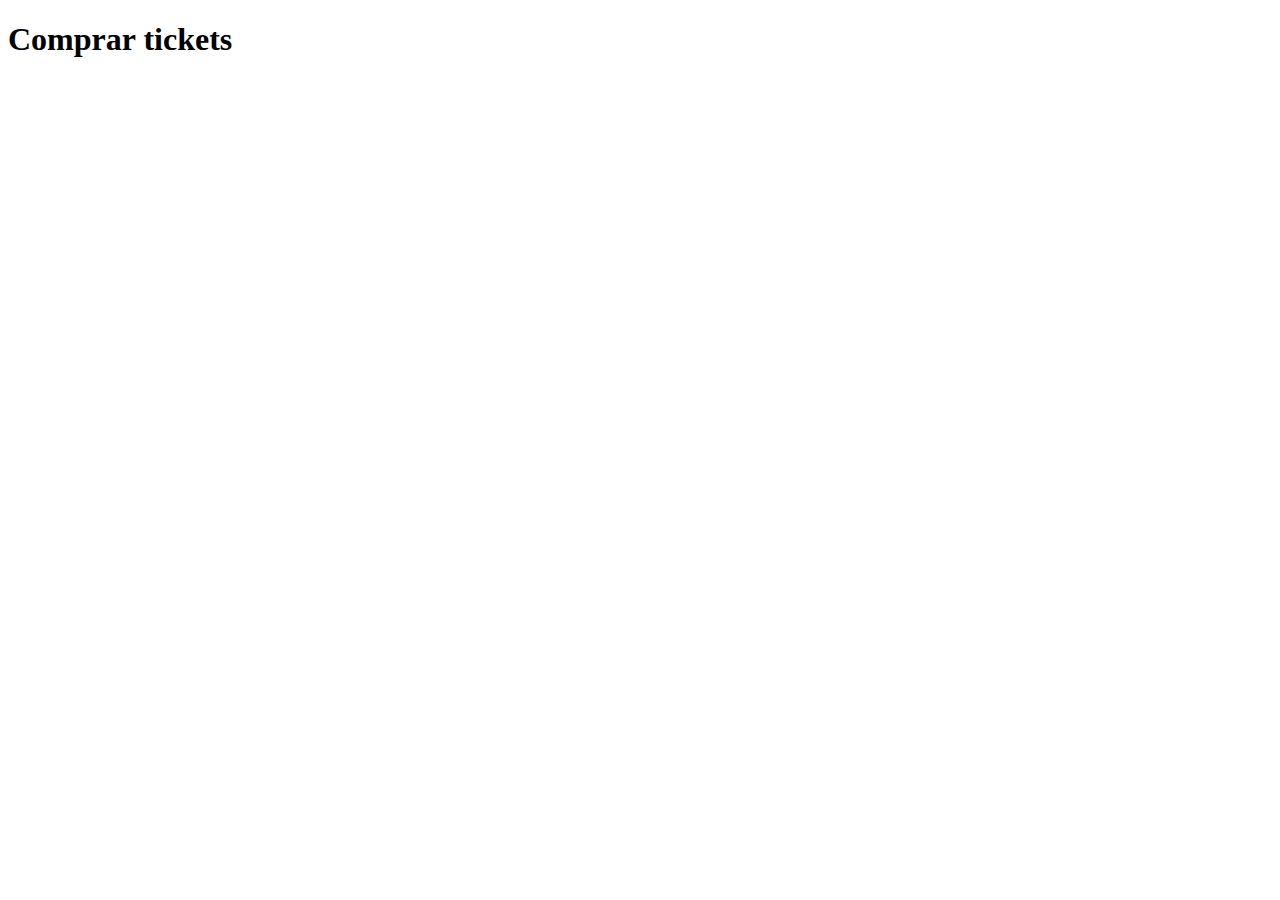
==== internas/comprar_tickets.html @ 31aa9663 "TP integrador V-1" ====
<!DOCTYPE html>
<html lang="en">
<head>
    <meta charset="UTF-8">
    <meta http-equiv="X-UA-Compatible" content="IE=edge">
    <meta name="viewport" content="width=device-width, initial-scale=1.0">
    <title>Comprar tickets</title>
</head>
<body>
    <section>
        <h1>Comprar tickets</h1>
    </section>        
</body>
</html>
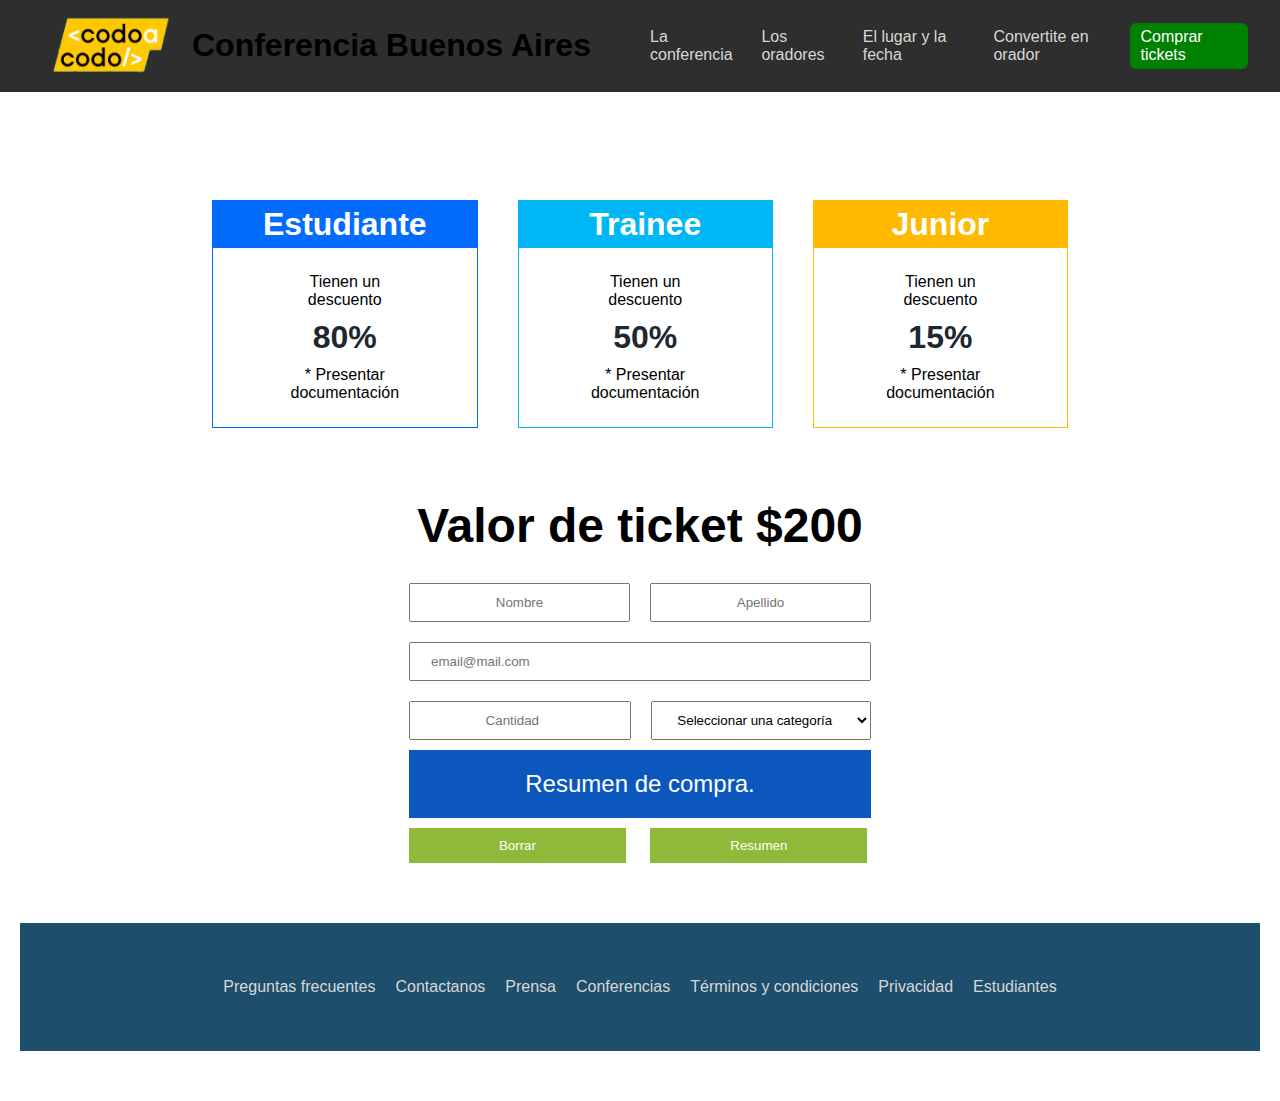
==== commit 120b40dd: "agregamos formulario con validación con javascrip" ====
--- a/internas/comprar_tickets.html
+++ b/internas/comprar_tickets.html
@@ -1,14 +1,106 @@
 <!DOCTYPE html>
-<html lang="en">
+<html lang="es">
 <head>
     <meta charset="UTF-8">
     <meta http-equiv="X-UA-Compatible" content="IE=edge">
     <meta name="viewport" content="width=device-width, initial-scale=1.0">
     <title>Comprar tickets</title>
+   <!--<link rel="stylesheet" href="css/bootstrap.min.css">-->
+    <link rel="stylesheet" href="../css/styles.css">
+    
 </head>
-<body>
-    <section>
-        <h1>Comprar tickets</h1>
-    </section>        
-</body>
+
+    <body>
+        <header>
+            <div class="header_izq">
+                <img src="../img/logo.png" alt="">
+                <h1>Conferencia Buenos Aires</h1>
+            </div>
+            <div class="header_der">
+                <ul>
+                    <li><a href="../index.html#la-conferencia">La conferencia</a></li>
+                    <li><a href="../index.html#los-oradores">Los oradores</a></li>
+                    <li><a href="../index.html#lugar-fecha">El lugar y la fecha</a></li>
+                    <li><a href="../index.html#convertite-en-orador">Convertite en orador</a></li>
+                    <li class="select"><a  href="#">Comprar tickets</a></li>
+                </ul>
+
+            </div>
+        </header>
+        
+        <main>
+            <div class="previa_caja_categorias">
+                <div class="caja_categorias">
+                    <div class="categoria Est">
+                        <h2 class="tipoCatE">Estudiante</h2>
+                        <div class="caja-txt-categoria">
+                            <p class="txt-descuento">Tienen un descuento</p>
+                            <p class="porcentaje">80%</p>
+                            <p class="aclaracion">* Presentar documentación</p>
+                        </div>
+                    </div>
+                    <div class="categoria Tra">
+                        <h2 class="tipoCatT">Trainee</h2>
+                        <div class="caja-txt-categoria">
+                            <p class="txt-descuento">Tienen un descuento</p>
+                            <p class="porcentaje">50%</p>
+                            <p class="aclaracion">* Presentar documentación</p>
+                        </div>    
+                    </div>
+                    <div class="categoria Jun">
+                        <h2 class="tipoCatJ">Junior</h2>
+                        <div class="caja-txt-categoria">
+                            <p class="txt-descuento">Tienen un descuento</p>
+                            <p class="porcentaje">15%</p>
+                            <p class="aclaracion">* Presentar documentación</p>
+                        </div>
+                    </div>
+                </div>
+            </div>
+            <div class="caja-form" id="form_comprar_tickets">
+                <form action="">
+                    <h3>Valor de ticket $200</h3>
+                    <div class="caja-nya">
+                        <input id="nombre" class="nya" type="text" placeholder="Nombre">
+                        <input id="apellido" class="nya" type="text" placeholder="Apellido">     
+                    </div>    
+                    <div class="anchottl">
+                        <input id="email" class="email" type="email" placeholder="email@mail.com">
+                    </div> 
+                    <div class="caja-nya">
+                        <input id="cantidad" class="nya" type="number" min="1"  placeholder="Cantidad">
+                        <select class="nya" id="categoria">
+                            <option selected value="">Seleccionar una categoría</option>
+                            <option value="Estudiante">Estudiante</option>
+                            <option value="Trainee">Trainee</option>
+                            <option value="Junior">Junior</option>
+                            <option value="Público general">Público general</option>
+                        </select>
+                    </div>
+                    <div  class="caja-nya resumenTxt">
+                            <div> <span id="verPago">Resumen de compra. </span> </div>
+                    </div>
+                    <div>
+                        <button type="reset" class="borrar"  id="botonBorrar" onclick="borrar()">Borrar</button>
+                        <button type="button" id="btnTotalPago" onclick="totalPago()"  class="resumen" >Resumen</button>
+                        
+                     </div>   
+                </form>
+            </div>
+        </main>
+        <footer>
+            <ul>
+                <li><a href="">Preguntas frecuentes</a></li>
+                <li><a href="">Contactanos</a></li>
+                <li><a href="">Prensa</a></li>
+                <li><a href="">Conferencias</a></li>
+                <li><a href="">Términos y condiciones</a></li>
+                <li><a href="">Privacidad</a></li>
+                <li><a href="">Estudiantes</a></li>
+            </ul>
+        </footer>
+        <script src="../js/mijs.js"></script>
+        <!--<script src="../js/bootstrap.bundle.min.js"></script>-->
+    </body>
+
 </html>--- a/css/styles.css
+++ b/css/styles.css
@@ -0,0 +1,565 @@
+*{
+    margin: 0;
+    padding: 0;
+    box-sizing: border-box;
+
+}
+
+@import url('https://fonts.googleapis.com/css2?family=Roboto:wght@100;400&display=swap');
+
+
+/*menu selected*/
+
+.select{
+
+    background-color: green;
+    border-radius: 6px;
+    
+}
+
+.select a{
+
+    color: #ffffff!important;
+}
+
+/*fin menu selected*/
+
+a{
+    text-decoration: none;
+}
+
+body{
+    font-size: 16px;
+    font-family: 'Roboto', sans-serif;
+}
+
+header{
+    display: flex;
+    /*align-items: center;*/
+    width: 100%;
+    background-color: rgb(46, 46, 46);
+    position: fixed;
+    z-index: 3;
+}
+.header_izq{
+    width: 50%;
+    display: flex;
+    justify-content: flex-start;
+    align-items: center;
+    padding-left: 2em;
+}
+
+.header_izq img{
+    width: 10em;
+}
+
+.header_der{
+    width: 50%;
+    display: flex;
+    align-items: center;
+    justify-content: flex-end;
+    padding-right: 2em;
+}
+
+.header_der ul{
+    display: flex;
+    flex-direction: row;
+    justify-content: right;
+    list-style:none;
+    
+
+}
+
+.header_der ul li{
+    padding: 5px 10px;
+}   
+
+.header_der ul li a{
+    
+    color: rgb(216, 215, 215);
+} 
+
+.contenido_principal{
+    background-image: linear-gradient(to right,rgb(0 0 0 /.7),rgb(0 0 0 /.7)), url("../img/palacio_aguas.jpg");
+    backdrop-filter: blur(5px);
+    height: 100vh;
+    position: relative;
+
+}
+
+.texto_principal{
+    color: #ffffff;
+    /*background-color: red;*/
+    display: flex;
+    flex-direction: column;
+    justify-content: flex-end;
+    position: absolute;
+    top:40vh;
+    width: 40%;
+    right: 2em;
+}
+
+.texto_principal h2{
+    font-size: 2.5em;
+}
+
+.texto_principal p{
+    font-size: 1.5em;
+}
+
+.botones{
+    margin: 30px 0px;
+}
+
+.btn-o, .btn-t{
+    color: #ffffff;
+    padding: 5px 10px;
+    border-radius: 5px;
+}
+
+.btn-o{
+
+    border: 1px solid #cccccc;
+}
+.btn-t{
+    background-color: #27A647;
+}
+
+.al100{
+    width: 100%;
+}
+
+.btn{
+    padding: 5px 10px;
+}
+
+/*oradores y categorias*/
+.previa_caja_oradores h3{
+    font-size: 2.5em;
+    text-align: center;
+    padding: 50px 0px;
+    }
+
+.previa_caja_categorias{
+
+    padding-top:200px;
+}    
+
+.caja_oradores, .caja_categorias{
+    width: 70%;
+    display: flex;
+    flex-direction: row;
+    justify-content: center;
+    align-items: center;
+    margin:0 auto;
+    
+}
+
+.orador{
+    
+    width: 350px;
+    margin:0px 10px;
+    border-bottom: 1px solid #cccccc;
+    border-left: 1px solid #cccccc;
+    border-right: 1px solid #cccccc; 
+}
+
+
+.txt_orador{
+    padding: 10px;
+   
+}
+
+.orador img{
+width: 100%;
+}
+
+.txt_orador h4{
+    padding: 10px 0px;
+    font-size: 1.5em;
+   
+}
+
+.tags span{
+    font-size: 0.8em;
+    padding: 2px 4px;
+    border:1px solid #cccccc;
+    border-radius: 5px;
+}
+
+span.tjs{
+    background-color: #F3C124;
+}
+span.react{
+    background-color: #239BB1;
+    color: #ffffff;
+}
+span.neg{
+    background-color: #6E777E;
+    color: #ffffff;
+}
+span.stp{
+    background-color: #CD3C47;
+    color: #ffffff;
+}
+
+.categoria{
+    /*padding: 10px;*/
+    margin:0px 20px;
+}
+
+.categoria h2{
+    font-size: 2em;
+    color:#ffffff;
+}
+
+.tipoCatE, .tipoCatT, .tipoCatJ, .txt-descuento, .porcentaje, .aclaracion{
+    text-align: center;
+    padding: 5px 50px;
+
+}
+
+.caja-txt-categoria{
+    padding: 20px 10px;
+}
+
+.categoria.Est{
+    border:1px solid #036CFF;
+}
+
+.categoria.Tra{
+    border:1px solid #00B7F6;
+}
+
+.categoria.Jun{
+    border:1px solid #FFBA00;
+}
+
+.tipoCatE{
+    background-color: #036CFF;
+}
+
+.tipoCatT{
+    background-color: #00B7F6;
+}
+
+.tipoCatJ{
+    background-color: #FFBA00;
+}
+
+.porcentaje{
+    font-size: 2em;
+    font-weight: bold;
+    color:#1E2830;
+}
+/*agenda*/
+
+.agenda{
+    width: 100%;
+    display: flex;
+    flex-direction: row;
+    justify-content: center;
+    height: 100%;
+    margin: 20px 0px;
+}
+
+.ag-imagen{
+    width: 50%;
+
+}
+
+.ag-imagen img{
+    width: 100%;
+    height: 100%;
+}
+
+.ag-txt{
+    align-items: center;
+    width: 50%;
+    background-color: #212222;
+    position: relative;
+    
+}
+
+.cont-ag-txt{
+    width: 80%;
+    padding-left: 50px;
+    top:15%;
+    position: absolute;
+}
+
+.cont-ag-txt h3{
+    font-size: 2em;
+    color: #ffffff;
+    padding: 5px 0px;
+}
+
+.cont-ag-txt p{
+    color: #cccccc;
+    padding: 5px 0px;
+    margin:0;
+}
+
+/*conviértete en un orador*/
+
+.caja-form{
+    width: 100%;
+    display: flex;
+    flex-direction: row;
+    justify-content: center;
+    align-items: center;
+}
+
+.caja-form h3{
+    text-align: center;
+}
+
+ .caja-nya{
+    display: flex;
+    flex-direction: row;
+    justify-content: center;
+    align-items: center;
+}
+
+input, select, button{
+    padding: 10px 20px;
+    margin:10px;
+}
+
+.nya, .resumen{
+width: 100%;
+text-align: center;
+}
+
+.anchottl{
+    display: flex;
+    flex-direction: column;
+    width: 100%;
+    text-align: center;
+    
+    
+}
+
+textarea{
+    margin: 10px;
+    text-align: center;
+    
+}
+
+.enviar{
+width: 70%;
+background-color: green;
+color: #ffffff;
+border:none;
+}
+
+.clean{
+    width: 20%;
+    background-color: #212222;
+    color: #c2c5c7;
+    border:none;
+}
+
+/*Form comprar tickets*/
+
+#form_comprar_tickets{
+    margin-top: 50px;
+    
+}
+
+#form_comprar_tickets form h3{
+    font-size: 3em;
+    padding: 20px 0px;
+}
+
+.borrar, .resumen{
+    width: 45%;
+    background-color: #8FBA39;
+    color: #ffffff;
+    border:none;
+}
+
+#categorias-compra{
+    padding: 10px 0px;
+}
+
+.resumenTxt{
+    margin:0px 10px;
+    background-color: #0c57be;
+    color:#ffffff;
+    padding: 20px 10px;
+    
+}
+
+/*fin comprar tickets*/
+
+/*footer*/
+
+footer{
+    background-color: #1D4E6C;
+    margin:50px 20px;
+    padding: 50px 0px;
+}
+
+footer ul{
+    display: flex;
+    flex-direction: row;
+    justify-content: center;
+    list-style:none;
+    
+
+}
+
+footer ul li{
+    padding: 5px 10px;
+}   
+
+footer ul li a{
+    
+    color: rgb(216, 215, 215);
+} 
+
+/*medias query*/
+
+@media screen and (min-width: 769px) and (max-width: 1300px) {
+
+    .texto_principal{
+        width: 50%;   
+    }
+    .texto_principal h2 {
+        font-size: 1.8em;
+    }
+    .texto_principal p {
+        font-size: 1.1em;
+    }
+}
+
+@media screen and (max-width:768px) {
+
+    /*header{
+        display: inline-block;
+    }
+    
+    .header_izq{
+        display: inline-block;
+    }*/
+
+    .contenido_principal{
+        top: 15vh;
+
+    }
+    
+    .header_der, .header_der ul, .header_izq, header{
+        display: inline-block;
+    }
+
+
+    .caja_oradores{
+        flex-direction: column;   
+        width: 90%; 
+    }
+    .orador{
+        width: 85%;
+        margin:20px 0px;
+    }
+    .ag-imagen{
+        width: 100%;
+    
+    }
+        
+    .ag-txt{
+        width: 100%;
+        
+    }
+
+    .agenda{
+        flex-direction: column;
+    }
+
+    .cont-ag-txt{
+        width: 100%;
+        position: inherit;
+        background-color: #212222;
+        margin: 0 auto;
+        height: 50vh;
+        top:20px;
+    }
+
+    .texto_principal{
+        width: 100%;
+        padding: 0px 50px;
+        justify-content: center;
+        text-align: center;
+        margin: 0 auto;
+        right: 1px;
+    }
+
+    
+.texto_principal h2 {
+    font-size: 1.8em;
+}
+
+.texto_principal p{
+    font-size: 1em;
+}
+
+footer{
+    
+    margin:0px;
+}
+
+footer ul{
+flex-direction: column;
+text-align: center;
+
+}
+
+form h3{
+    margin-top:30px;
+}
+
+.caja-form{
+    display: inline-block;
+}
+
+.enviar{
+    width: 60%;
+    }
+
+
+.caja_categorias{
+    flex-direction: column;   
+    width: 100%; 
+}
+
+.categoria{
+
+    margin:20px 0px;
+}
+
+.previa_caja_categorias{
+
+    padding-top:340px;
+}  
+
+
+.borrar, .resumen{
+    width: 43%; /*form comprar tickets*/
+    background-color: #8FBA39;
+    color: #ffffff;
+    border:none;
+}
+
+}/*fin 768 query*/
+
+.error{
+    background-color: rgba(236, 13, 13, 0.5);
+    border:1px solid red;
+}
+
+#verPago{
+font-size: 1.5em;
+}
+#descuento{
+    font-size: 0.5em!important;
+}